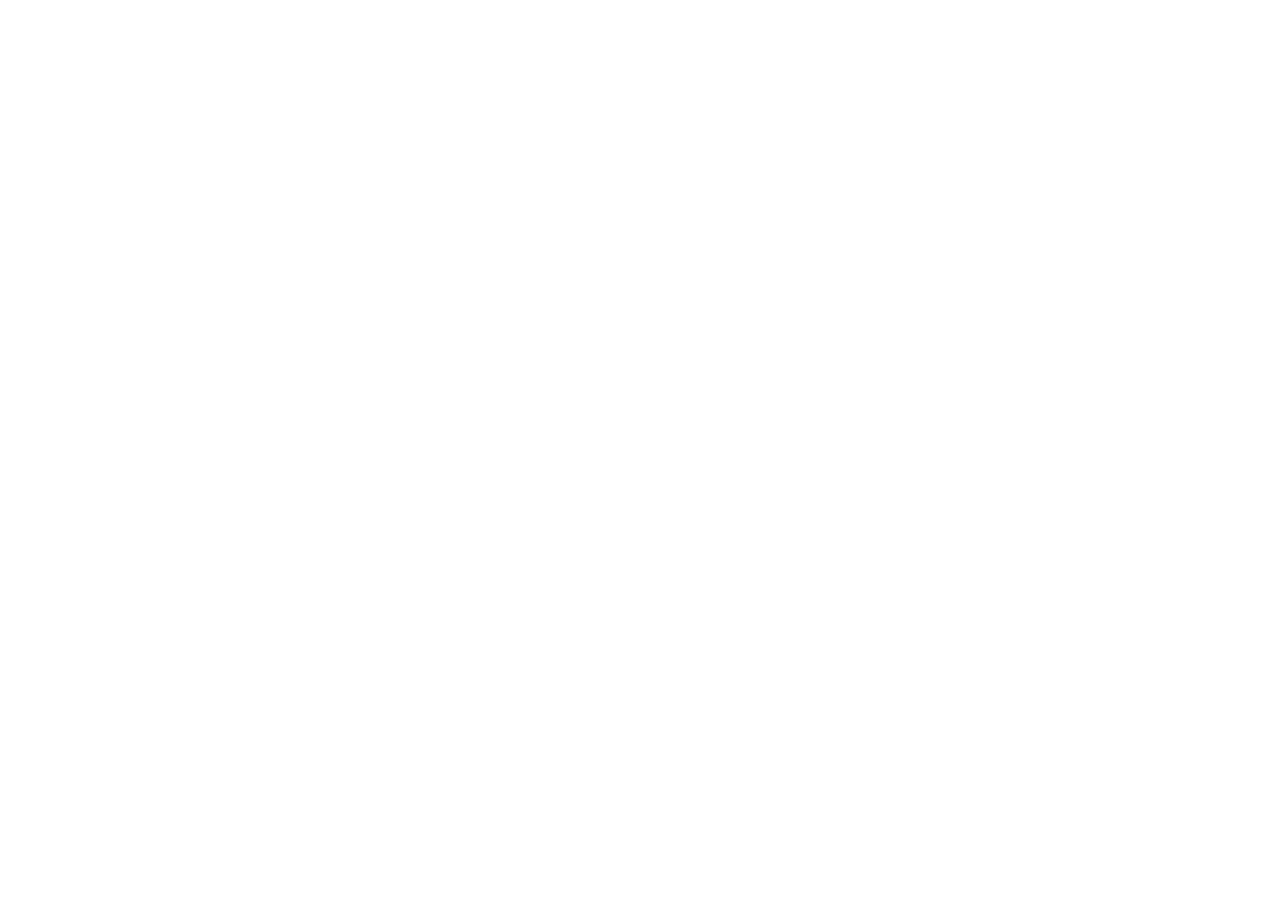
==== task_1.html @ 17df6841 "Созданы основные файлы" ====
<!DOCTYPE html>
<html lang="en">
<head>
      <meta charset="UTF-8">
      <meta name="viewport" content="width=device-width, initial-scale=1.0">
      <title>Task 1</title>
</head>
<body>

</body>
</html>
<script src="./js/task_1.js"></script>
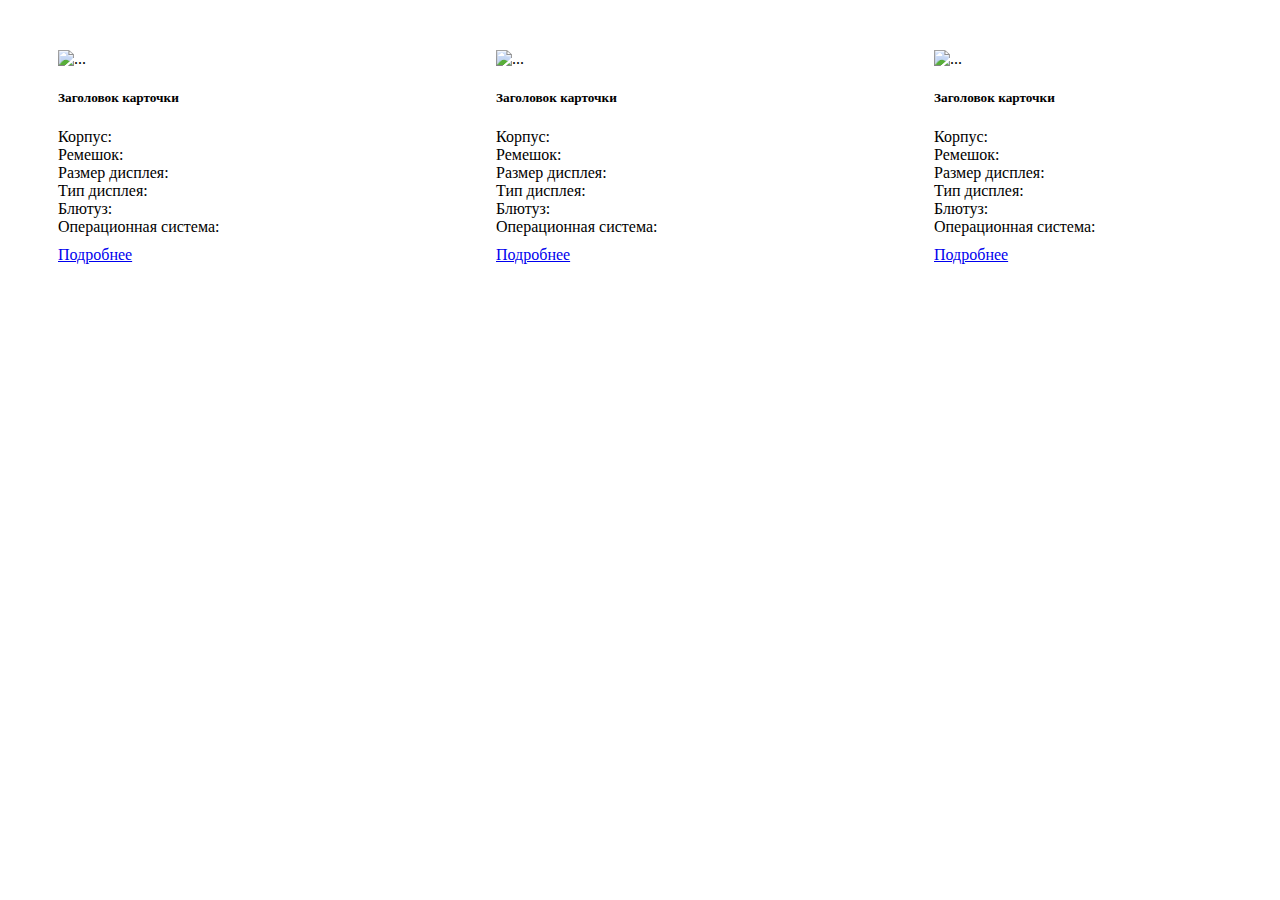
==== commit 95793dfc: "Отредактировано" ====
--- a/task_1.html
+++ b/task_1.html
@@ -4,9 +4,64 @@
       <meta charset="UTF-8">
       <meta name="viewport" content="width=device-width, initial-scale=1.0">
       <title>Task 1</title>
+      <link href="https://cdn.jsdelivr.net/npm/bootstrap@5.3.1/dist/css/bootstrap.min.css" rel="stylesheet" integrity="sha384-4bw+/aepP/YC94hEpVNVgiZdgIC5+VKNBQNGCHeKRQN+PtmoHDEXuppvnDJzQIu9" crossorigin="anonymous">
+      <link rel="stylesheet" href="style.css">
 </head>
 <body>
+      <div class="container">
+            <div class="all-cards">
+                  <div class="card" style="width: 18rem;">
+                        <img src="..." class="card-img-top" alt="...">
+                        <div class="card-body">
+                        <h5 class="card-title">Заголовок карточки</h5>
+                        <div class="card-description">
+                              <p class="card-text">Корпус:</p>
+                              <p class="card-text">Ремешок:</p>
+                              <p class="card-text">Размер дисплея:</p>
+                              <p class="card-text">Тип дисплея:</p>
+                              <p class="card-text">Блютуз:</p>
+                              <p class="card-text">Операционная система:</p>
+                        </div>
+                        <a href="#" class="btn btn-primary">Подробнее</a>
+                        </div>
+                  </div>
 
+                  <div class="card" style="width: 18rem;">
+                        <img src="..." class="card-img-top" alt="...">
+                        <div class="card-body">
+                        <h5 class="card-title">Заголовок карточки</h5>
+                        <div class="card-description">
+                              <p class="card-text">Корпус:</p>
+                              <p class="card-text">Ремешок:</p>
+                              <p class="card-text">Размер дисплея:</p>
+                              <p class="card-text">Тип дисплея:</p>
+                              <p class="card-text">Блютуз:</p>
+                              <p class="card-text">Операционная система:</p>
+                        </div>
+                        <a href="#" class="btn btn-primary">Подробнее</a>
+                        </div>
+                  </div>
+
+                  <div class="card" style="width: 18rem;">
+                        <img src="..." class="card-img-top" alt="...">
+                        <div class="card-body">
+                        <h5 class="card-title">Заголовок карточки</h5>
+                        <div class="card-description">
+                              <p class="card-text">Корпус:</p>
+                              <p class="card-text">Ремешок:</p>
+                              <p class="card-text">Размер дисплея:</p>
+                              <p class="card-text">Тип дисплея:</p>
+                              <p class="card-text">Блютуз:</p>
+                              <p class="card-text">Операционная система:</p>
+                        </div>
+                        <a href="#" class="btn btn-primary">Подробнее</a>
+                        </div>
+                  </div>
+            </div>
+      </div>
+
+      <script src="https://cdn.jsdelivr.net/npm/bootstrap@5.3.1/dist/js/bootstrap.bundle.min.js" integrity="sha384-HwwvtgBNo3bZJJLYd8oVXjrBZt8cqVSpeBNS5n7C8IVInixGAoxmnlMuBnhbgrkm" crossorigin="anonymous"></script>
+      <script src="./js/task_1.js"></script>
 </body>
 </html>
-<script src="./js/task_1.js"></script>
+
--- a/style.css
+++ b/style.css
@@ -0,0 +1,13 @@
+p {
+      margin: 0;
+}
+
+.all-cards {
+      display: flex;
+      justify-content: space-between;
+      margin: 50px;
+}
+
+.card-description {
+      margin-bottom: 10px;
+}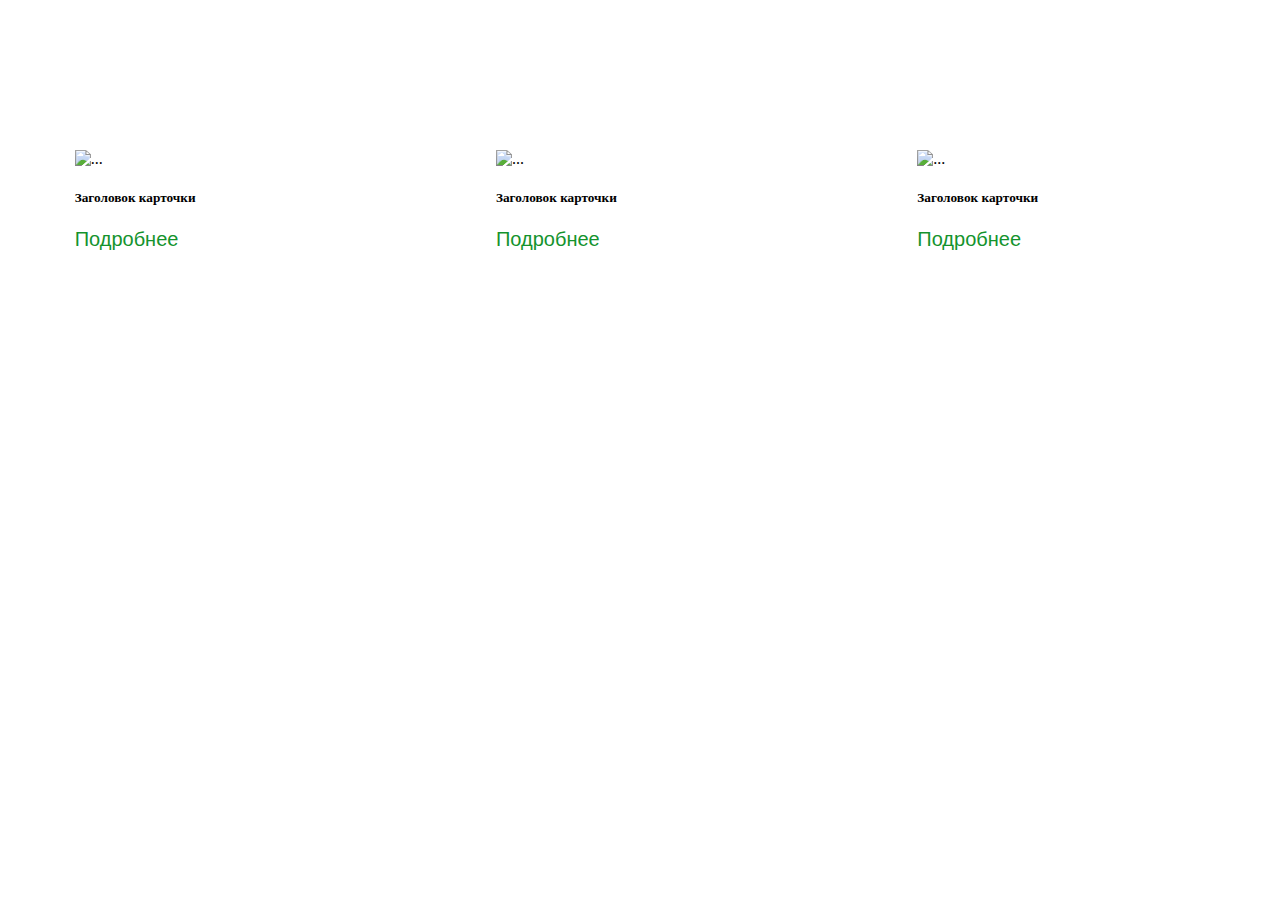
==== commit ba39bfc7: "Задача 1" ====
--- a/task_1.html
+++ b/task_1.html
@@ -15,12 +15,7 @@
                         <div class="card-body">
                         <h5 class="card-title">Заголовок карточки</h5>
                         <div class="card-description">
-                              <p class="card-text">Корпус:</p>
-                              <p class="card-text">Ремешок:</p>
-                              <p class="card-text">Размер дисплея:</p>
-                              <p class="card-text">Тип дисплея:</p>
-                              <p class="card-text">Блютуз:</p>
-                              <p class="card-text">Операционная система:</p>
+                              <p class="card-text"></p>
                         </div>
                         <a href="#" class="btn btn-primary">Подробнее</a>
                         </div>
@@ -31,12 +26,7 @@
                         <div class="card-body">
                         <h5 class="card-title">Заголовок карточки</h5>
                         <div class="card-description">
-                              <p class="card-text">Корпус:</p>
-                              <p class="card-text">Ремешок:</p>
-                              <p class="card-text">Размер дисплея:</p>
-                              <p class="card-text">Тип дисплея:</p>
-                              <p class="card-text">Блютуз:</p>
-                              <p class="card-text">Операционная система:</p>
+                              <p class="card-text"></p>
                         </div>
                         <a href="#" class="btn btn-primary">Подробнее</a>
                         </div>
@@ -47,12 +37,7 @@
                         <div class="card-body">
                         <h5 class="card-title">Заголовок карточки</h5>
                         <div class="card-description">
-                              <p class="card-text">Корпус:</p>
-                              <p class="card-text">Ремешок:</p>
-                              <p class="card-text">Размер дисплея:</p>
-                              <p class="card-text">Тип дисплея:</p>
-                              <p class="card-text">Блютуз:</p>
-                              <p class="card-text">Операционная система:</p>
+                              <p class="card-text"></p>
                         </div>
                         <a href="#" class="btn btn-primary">Подробнее</a>
                         </div>
@@ -61,7 +46,8 @@
       </div>
 
       <script src="https://cdn.jsdelivr.net/npm/bootstrap@5.3.1/dist/js/bootstrap.bundle.min.js" integrity="sha384-HwwvtgBNo3bZJJLYd8oVXjrBZt8cqVSpeBNS5n7C8IVInixGAoxmnlMuBnhbgrkm" crossorigin="anonymous"></script>
-      <script src="./js/task_1.js"></script>
+      <script type="module" src="./js/task_1.js"></script>
+      <script type="module" src="./data/objects.js"></script>
 </body>
 </html>
 
--- a/style.css
+++ b/style.css
@@ -2,12 +2,66 @@
       margin: 0;
 }
 
+a, h1 {
+      text-decoration: none;
+      font-family: Arial, Helvetica, sans-serif;
+      font-size: 20px;
+      font-weight: 500;
+      color: rgb(20, 147, 45);
+}
+
+a:hover, a:active {
+      color: rgb(12, 88, 27);
+}
+
+h1 {
+      font-size: 24px;
+      font-weight: 700;
+}
+
+.links {
+      text-align: center;
+      margin: 100px auto;
+}
+
 .all-cards {
+      margin-top: 150px;
       display: flex;
-      justify-content: space-between;
-      margin: 50px;
+      justify-content: space-around;
 }
 
 .card-description {
       margin-bottom: 10px;
+}
+
+.sale {
+      margin-top: 100px;
+      background-color: rgb(199, 54, 83);
+      border-radius: 10px;
+}
+
+.timer-description,
+.timer {
+      display: block;
+      text-align: center;
+      font-family: Arial, Helvetica, sans-serif;
+      font-size: 24px;
+      font-weight: 600;
+      color: rgb(255, 255, 255);
+}
+
+table {
+      margin: 100px auto;
+      font-family: Arial, Helvetica, sans-serif;
+      font-size: 16px;
+      font-weight: 400;
+      border-collapse: collapse;
+      border: 1px solid rgb(39, 39, 39);
+      background-color: rgb(232, 232, 232);
+}
+
+tr, td {
+      border-collapse: collapse;
+      border: 1px solid rgb(39, 39, 39);
+      padding: 5px;
 }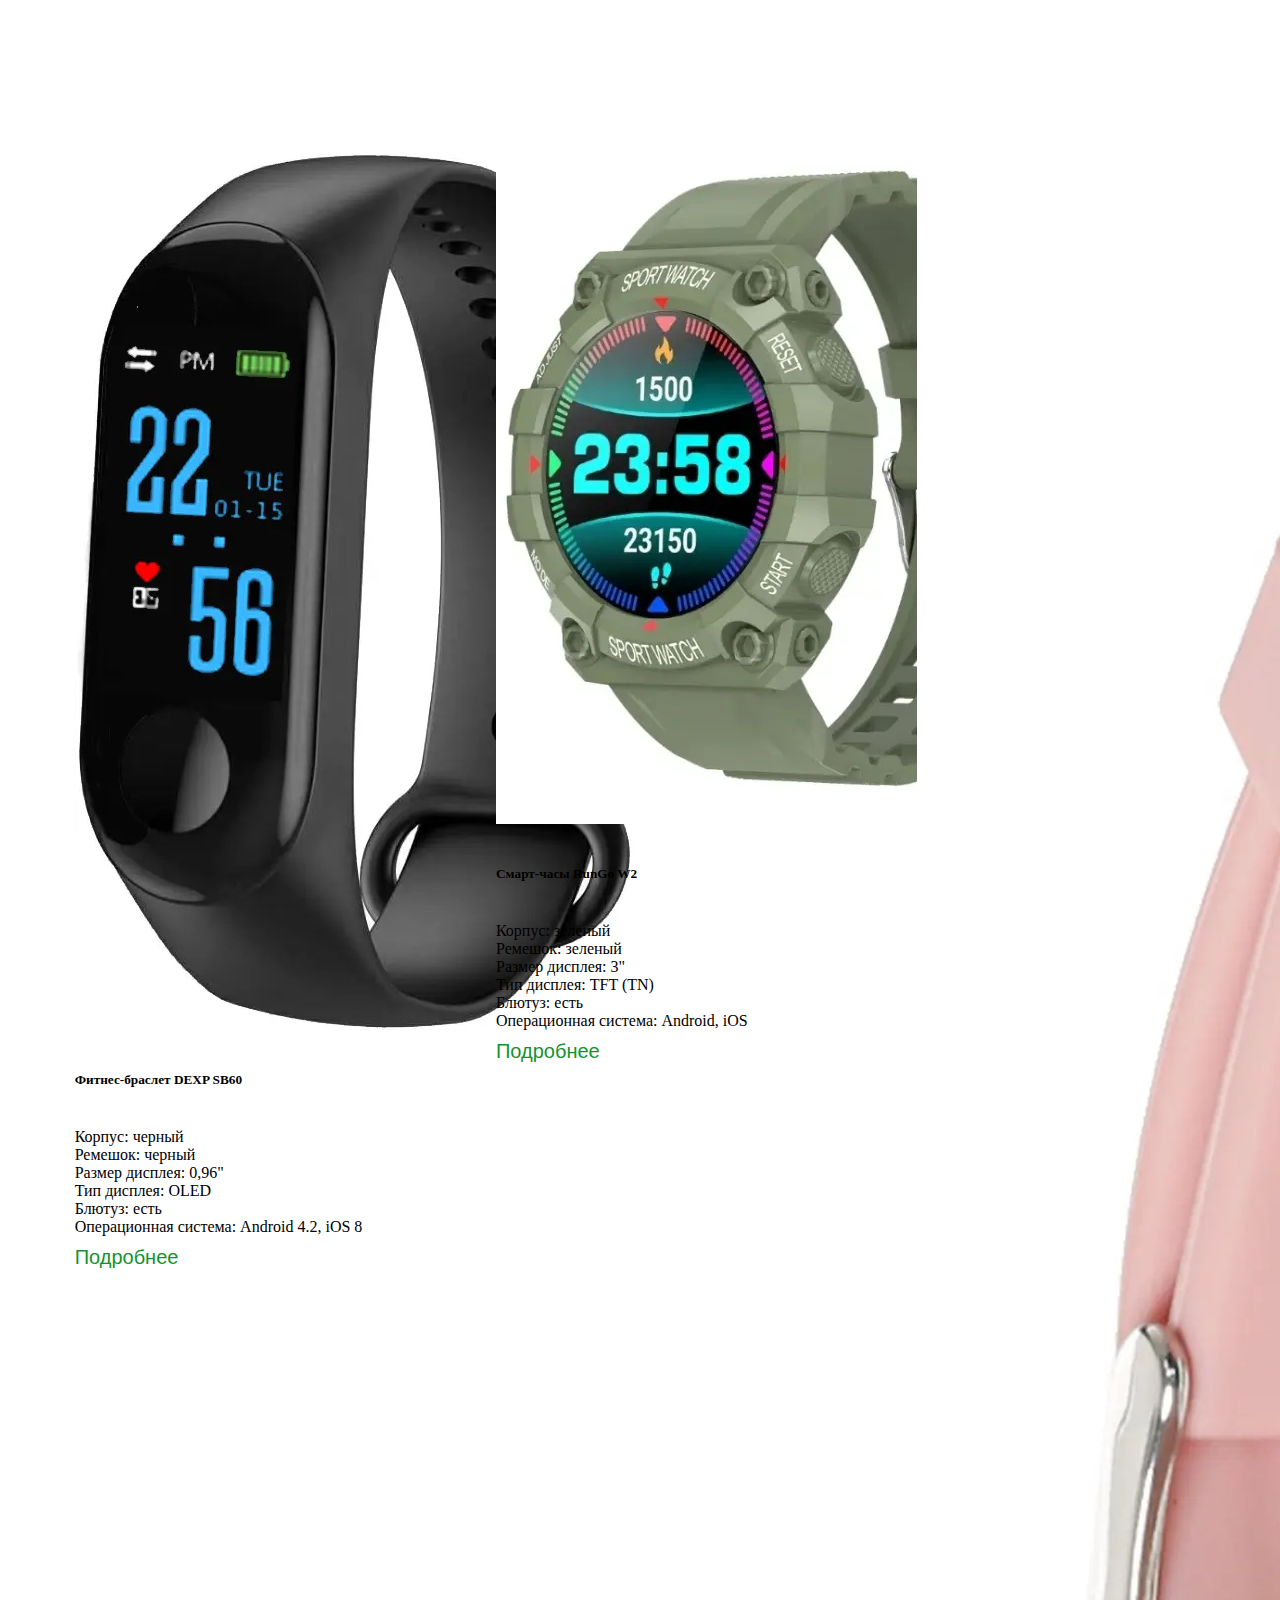
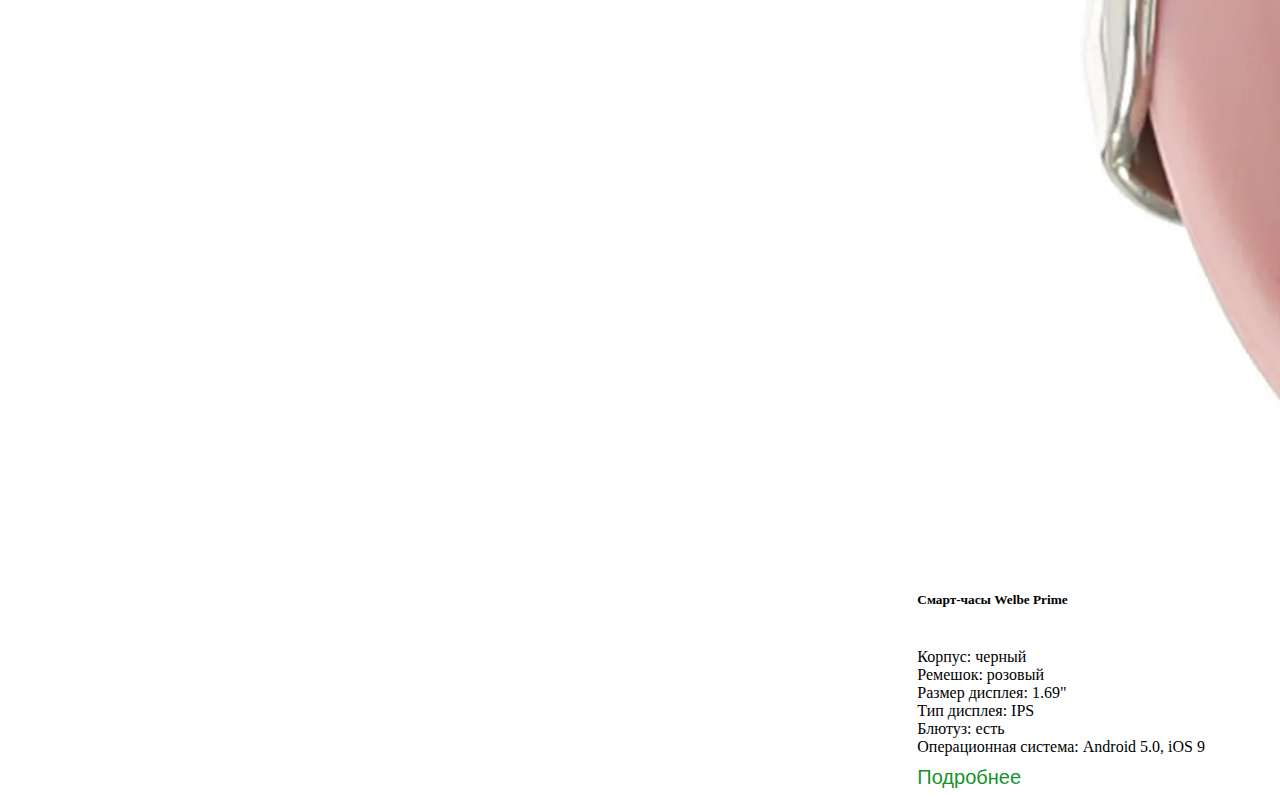
==== commit f78191d6: "Задача 1" ====
--- a/task_1.html
+++ b/task_1.html
@@ -13,7 +13,7 @@
                   <div class="card" style="width: 18rem;">
                         <img src="..." class="card-img-top" alt="...">
                         <div class="card-body">
-                        <h5 class="card-title">Заголовок карточки</h5>
+                        <h5 class="card-title"></h5>
                         <div class="card-description">
                               <p class="card-text"></p>
                         </div>
@@ -24,7 +24,7 @@
                   <div class="card" style="width: 18rem;">
                         <img src="..." class="card-img-top" alt="...">
                         <div class="card-body">
-                        <h5 class="card-title">Заголовок карточки</h5>
+                        <h5 class="card-title"></h5>
                         <div class="card-description">
                               <p class="card-text"></p>
                         </div>
@@ -35,7 +35,7 @@
                   <div class="card" style="width: 18rem;">
                         <img src="..." class="card-img-top" alt="...">
                         <div class="card-body">
-                        <h5 class="card-title">Заголовок карточки</h5>
+                        <h5 class="card-title"></h5>
                         <div class="card-description">
                               <p class="card-text"></p>
                         </div>
@@ -46,8 +46,7 @@
       </div>
 
       <script src="https://cdn.jsdelivr.net/npm/bootstrap@5.3.1/dist/js/bootstrap.bundle.min.js" integrity="sha384-HwwvtgBNo3bZJJLYd8oVXjrBZt8cqVSpeBNS5n7C8IVInixGAoxmnlMuBnhbgrkm" crossorigin="anonymous"></script>
-      <script type="module" src="./js/task_1.js"></script>
-      <script type="module" src="./data/objects.js"></script>
+      <script src="./js/task_1.js"></script>
 </body>
 </html>
 
